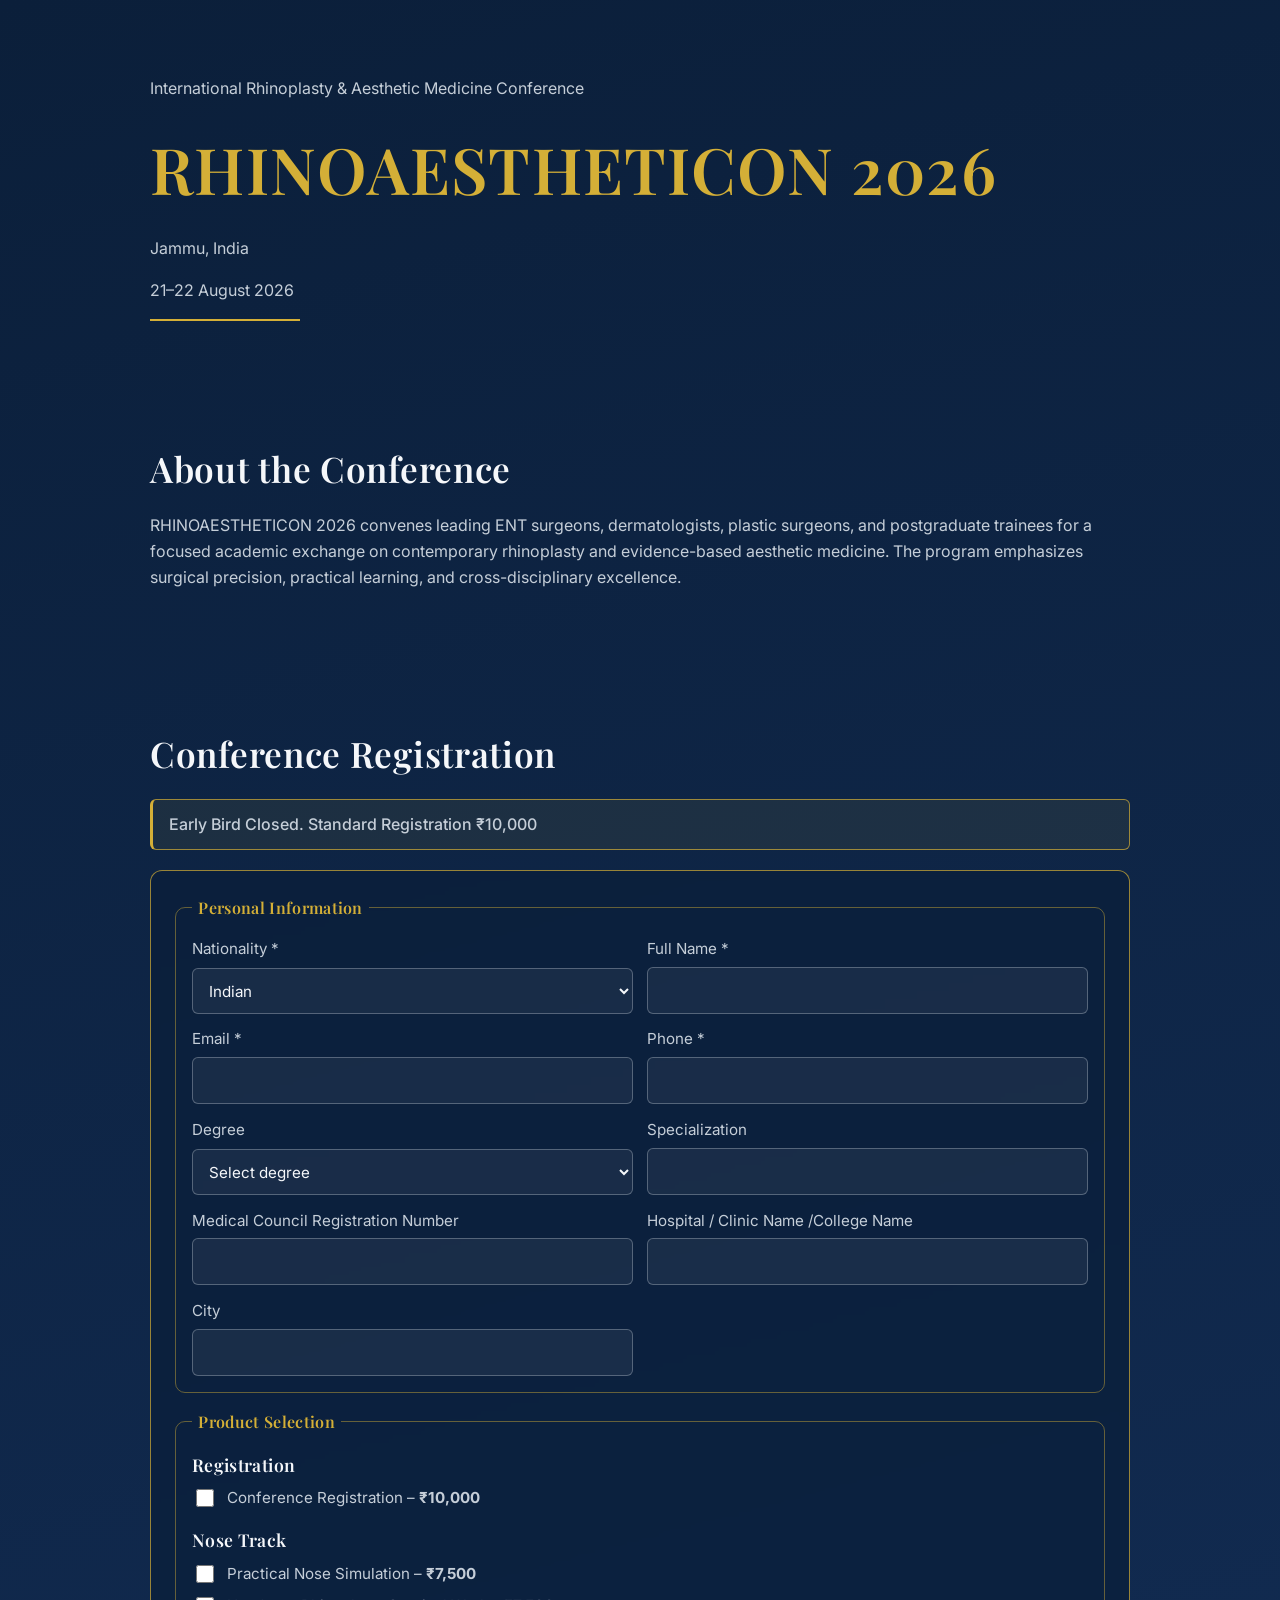
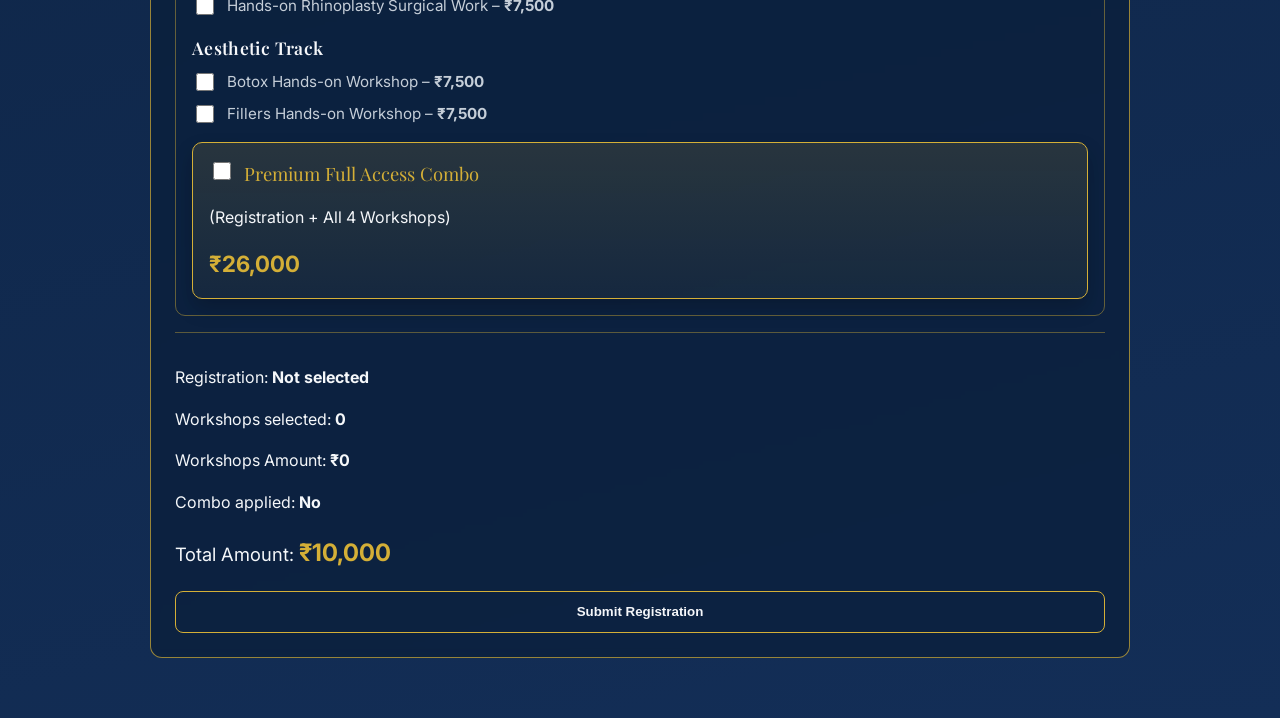
==== index.html @ 353c3eea "Add nationality-aware pricing and advanced registration logic" ====
<!DOCTYPE html>
<html lang="en">
  <head>
    <meta charset="UTF-8" />
    <meta name="viewport" content="width=device-width, initial-scale=1.0" />
    <title>RHINOAESTHETICON 2026 | Registration</title>
    <link rel="preconnect" href="https://fonts.googleapis.com" />
    <link rel="preconnect" href="https://fonts.gstatic.com" crossorigin />
    <link
      href="https://fonts.googleapis.com/css2?family=Inter:wght@400;500;600;700&family=Playfair+Display:wght@500;600;700&display=swap"
      rel="stylesheet"
    />
    <link rel="stylesheet" href="style.css" />
  </head>
  <body>
    <header class="hero section">
      <div class="container">
        <p class="hero__kicker">International Rhinoplasty &amp; Aesthetic Medicine Conference</p>
        <h1>RHINOAESTHETICON 2026</h1>
        <p class="hero__meta">Jammu, India</p>
        <p class="hero__meta">21–22 August 2026</p>
        <div class="gold-divider" aria-hidden="true"></div>
      </div>
    </header>

    <main>
      <section class="about section" aria-labelledby="about-title">
        <div class="container">
          <h2 id="about-title">About the Conference</h2>
          <p>
            RHINOAESTHETICON 2026 convenes leading ENT surgeons, dermatologists, plastic surgeons,
            and postgraduate trainees for a focused academic exchange on contemporary rhinoplasty and
            evidence-based aesthetic medicine. The program emphasizes surgical precision, practical
            learning, and cross-disciplinary excellence.
          </p>
        </div>
      </section>

      <section class="registration section" aria-labelledby="registration-title">
        <div class="container">
          <h2 id="registration-title">Conference Registration</h2>
          <p class="notice" id="earlyBirdNotice">Early Bird Registration ends on March 15.</p>

          <form class="registration-form" id="registrationForm" novalidate>
            <fieldset>
              <legend>Personal Information</legend>
              <div class="grid">
                <label>
                  Nationality *
                  <select id="nationality" name="nationality" required>
                    <option value="Indian">Indian</option>
                    <option value="International">International</option>
                  </select>
                </label>
                <label id="countryWrapper" class="hidden">
                  Country *
                  <input type="text" id="country" name="country" />
                </label>
                <label>
                  Full Name *
                  <input type="text" name="fullName" required />
                </label>
                <label>
                  Email *
                  <input type="email" name="email" required />
                </label>
                <label>
                  Phone *
                  <input type="tel" name="phone" required />
                </label>
                <label>
                  Degree
                  <select name="degree">
                    <option value="">Select degree</option>
                    <option>MBBS</option>
                    <option>MS</option>
                    <option>MD</option>
                    <option>DNB</option>
                  </select>
                </label>
                <label>
                  Specialization
                  <input type="text" name="specialization" />
                </label>
                <label>
                  Medical Council Registration Number
                  <input type="text" name="registrationNumber" />
                </label>
                <label>
                  Hospital / Clinic Name /College Name
                  <input type="text" name="institute" />
                </label>
                <label>
                  City
                  <input type="text" name="city" />
                </label>
              </div>
            </fieldset>

            <fieldset>
              <legend>Product Selection</legend>

              <div class="checkbox-group">
                <h3>Registration</h3>
                <label class="check-item">
                  <input id="registrationCheck" type="checkbox" name="registration" />
                  <span>Conference Registration – <strong id="registrationPriceLabel">₹7,500</strong></span>
                </label>
              </div>

              <div class="checkbox-group">
                <h3>Nose Track</h3>
                <label class="check-item">
                  <input class="workshop-item" type="checkbox" name="noseSimulation" data-base-price="7500" />
                  <span>Practical Nose Simulation – <strong class="workshop-price">₹7,500</strong></span>
                </label>
                <label class="check-item">
                  <input class="workshop-item" type="checkbox" name="rhinoplastyWork" data-base-price="7500" />
                  <span>Hands-on Rhinoplasty Surgical Work – <strong class="workshop-price">₹7,500</strong></span>
                </label>
              </div>

              <div class="checkbox-group">
                <h3>Aesthetic Track</h3>
                <label class="check-item">
                  <input class="workshop-item" type="checkbox" name="botox" data-base-price="7500" />
                  <span>Botox Hands-on Workshop – <strong class="workshop-price">₹7,500</strong></span>
                </label>
                <label class="check-item">
                  <input class="workshop-item" type="checkbox" name="fillers" data-base-price="7500" />
                  <span>Fillers Hands-on Workshop – <strong class="workshop-price">₹7,500</strong></span>
                </label>
              </div>

              <article class="combo-card" aria-label="Premium Full Access Combo">
                <label class="check-item combo-check">
                  <input id="comboCheck" type="checkbox" name="fullCombo" />
                  <span class="combo-card__title">Premium Full Access Combo</span>
                </label>
                <p>(Registration + All 4 Workshops)</p>
                <p class="combo-card__price" id="comboPriceLabel">₹26,000</p>
              </article>
            </fieldset>

            <section class="price-summary" aria-live="polite">
              <p>Registration: <strong id="breakdownRegistration">Not selected</strong></p>
              <p>Workshops selected: <strong id="selectedCount">0</strong></p>
              <p>Workshops Amount: <strong id="breakdownWorkshops">₹0</strong></p>
              <p>Combo applied: <strong id="breakdownCombo">No</strong></p>
              <p class="total">Total Amount: <span id="totalAmount">₹0</span></p>
            </section>

            <p id="formError" class="form-error hidden" role="alert"></p>
            <button type="submit" class="submit-btn">Submit Registration</button>
          </form>
        </div>
      </section>
    </main>

    <script src="script.js"></script>
  </body>
</html>
---- style.css ----
:root {
  --bg-dark: #0b1f3a;
  --bg-mid: #132e57;
  --accent: #d4af37;
  --text-main: #f5f7fa;
  --text-secondary: #c5ced8;
  --card-bg: rgba(11, 31, 58, 0.7);
  --border: rgba(212, 175, 55, 0.7);
}

* {
  box-sizing: border-box;
}

body {
  margin: 0;
  min-height: 100vh;
  font-family: "Inter", "Poppins", system-ui, sans-serif;
  color: var(--text-main);
  background: linear-gradient(165deg, var(--bg-dark), var(--bg-mid));
  line-height: 1.6;
}

.container {
  width: min(92%, 980px);
  margin: 0 auto;
}

.section {
  padding: 2.5rem 0;
}

h1,
h2,
h3,
legend {
  font-family: "Playfair Display", Georgia, serif;
  font-weight: 600;
  letter-spacing: 0.02em;
}

h1 {
  margin: 0.3rem 0;
  color: var(--accent);
  font-size: clamp(2rem, 7vw, 4rem);
}

h2 {
  margin-top: 0;
  margin-bottom: 0.8rem;
  font-size: clamp(1.5rem, 4vw, 2.2rem);
}

.hero__kicker,
.hero__meta,
.about p,
label,
.notice {
  color: var(--text-secondary);
}

.gold-divider {
  margin-top: 1rem;
  width: 150px;
  height: 2px;
  background: var(--accent);
}

.notice {
  border: 1px solid var(--border);
  border-left: 3px solid var(--accent);
  border-radius: 6px;
  padding: 0.75rem 1rem;
  margin-bottom: 1.25rem;
  background: rgba(212, 175, 55, 0.08);
  font-weight: 500;
}

.registration-form {
  border: 1px solid var(--border);
  border-radius: 12px;
  background: var(--card-bg);
  backdrop-filter: blur(4px);
  padding: 1rem;
}

fieldset {
  border: 1px solid rgba(212, 175, 55, 0.45);
  border-radius: 10px;
  padding: 1rem;
  margin: 0 0 1rem;
}

legend {
  color: var(--accent);
  padding: 0 0.4rem;
}

.grid {
  display: grid;
  grid-template-columns: 1fr;
  gap: 0.85rem;
}

label {
  display: grid;
  gap: 0.35rem;
  font-size: 0.95rem;
}

input,
select {
  width: 100%;
  background: rgba(245, 247, 250, 0.06);
  border: 1px solid rgba(197, 206, 216, 0.35);
  border-radius: 6px;
  padding: 0.65rem 0.75rem;
  color: var(--text-main);
  font: inherit;
}

input:focus,
select:focus {
  outline: 1px solid var(--accent);
  border-color: var(--accent);
}

option {
  color: #102546;
}

.checkbox-group {
  margin-bottom: 1rem;
}

.checkbox-group h3 {
  margin: 0 0 0.45rem;
  color: var(--text-main);
  font-size: 1.1rem;
}

.check-item {
  display: flex;
  gap: 0.65rem;
  align-items: flex-start;
  margin-bottom: 0.5rem;
}

.check-item input[type="checkbox"] {
  width: 18px;
  height: 18px;
  accent-color: var(--accent);
  margin-top: 0.2rem;
}

.combo-card {
  border: 1px solid var(--accent);
  border-radius: 10px;
  padding: 1rem;
  margin-top: 1rem;
  background: linear-gradient(180deg, rgba(212, 175, 55, 0.14), rgba(212, 175, 55, 0.05));
  box-shadow: 0 10px 20px rgba(0, 0, 0, 0.2);
  transition: transform 0.2s ease, box-shadow 0.2s ease;
}

.combo-card:hover {
  transform: translateY(-2px);
  box-shadow: 0 14px 24px rgba(0, 0, 0, 0.25);
}

.combo-check {
  margin-bottom: 0.2rem;
}

.combo-card__title {
  margin: 0;
  color: var(--accent);
  font-family: "Playfair Display", Georgia, serif;
  font-size: 1.15rem;
}

.combo-card__price {
  margin: 0.4rem 0 0;
  font-size: 1.4rem;
  font-weight: 700;
  color: var(--accent);
}

.price-summary {
  border-top: 1px solid rgba(212, 175, 55, 0.4);
  margin-top: 1rem;
  padding-top: 1rem;
}

.price-summary .total {
  font-size: 1.15rem;
}

#totalAmount {
  color: var(--accent);
  font-size: 1.5rem;
  font-weight: 700;
}

.form-error {
  margin: 0 0 0.8rem;
  color: #ffd0d0;
}

.submit-btn {
  width: 100%;
  border: 1px solid var(--accent);
  background: transparent;
  color: var(--text-main);
  border-radius: 8px;
  padding: 0.8rem;
  font-weight: 600;
  cursor: pointer;
  transition: background-color 0.2s ease;
}

.submit-btn:hover,
.submit-btn:focus {
  background: rgba(212, 175, 55, 0.18);
}

input:disabled {
  opacity: 0.55;
  cursor: not-allowed;
}

.hidden {
  display: none;
}

@media (min-width: 700px) {
  .section {
    padding: 3.75rem 0;
  }

  .registration-form {
    padding: 1.5rem;
  }

  .grid {
    grid-template-columns: repeat(2, minmax(0, 1fr));
  }
}
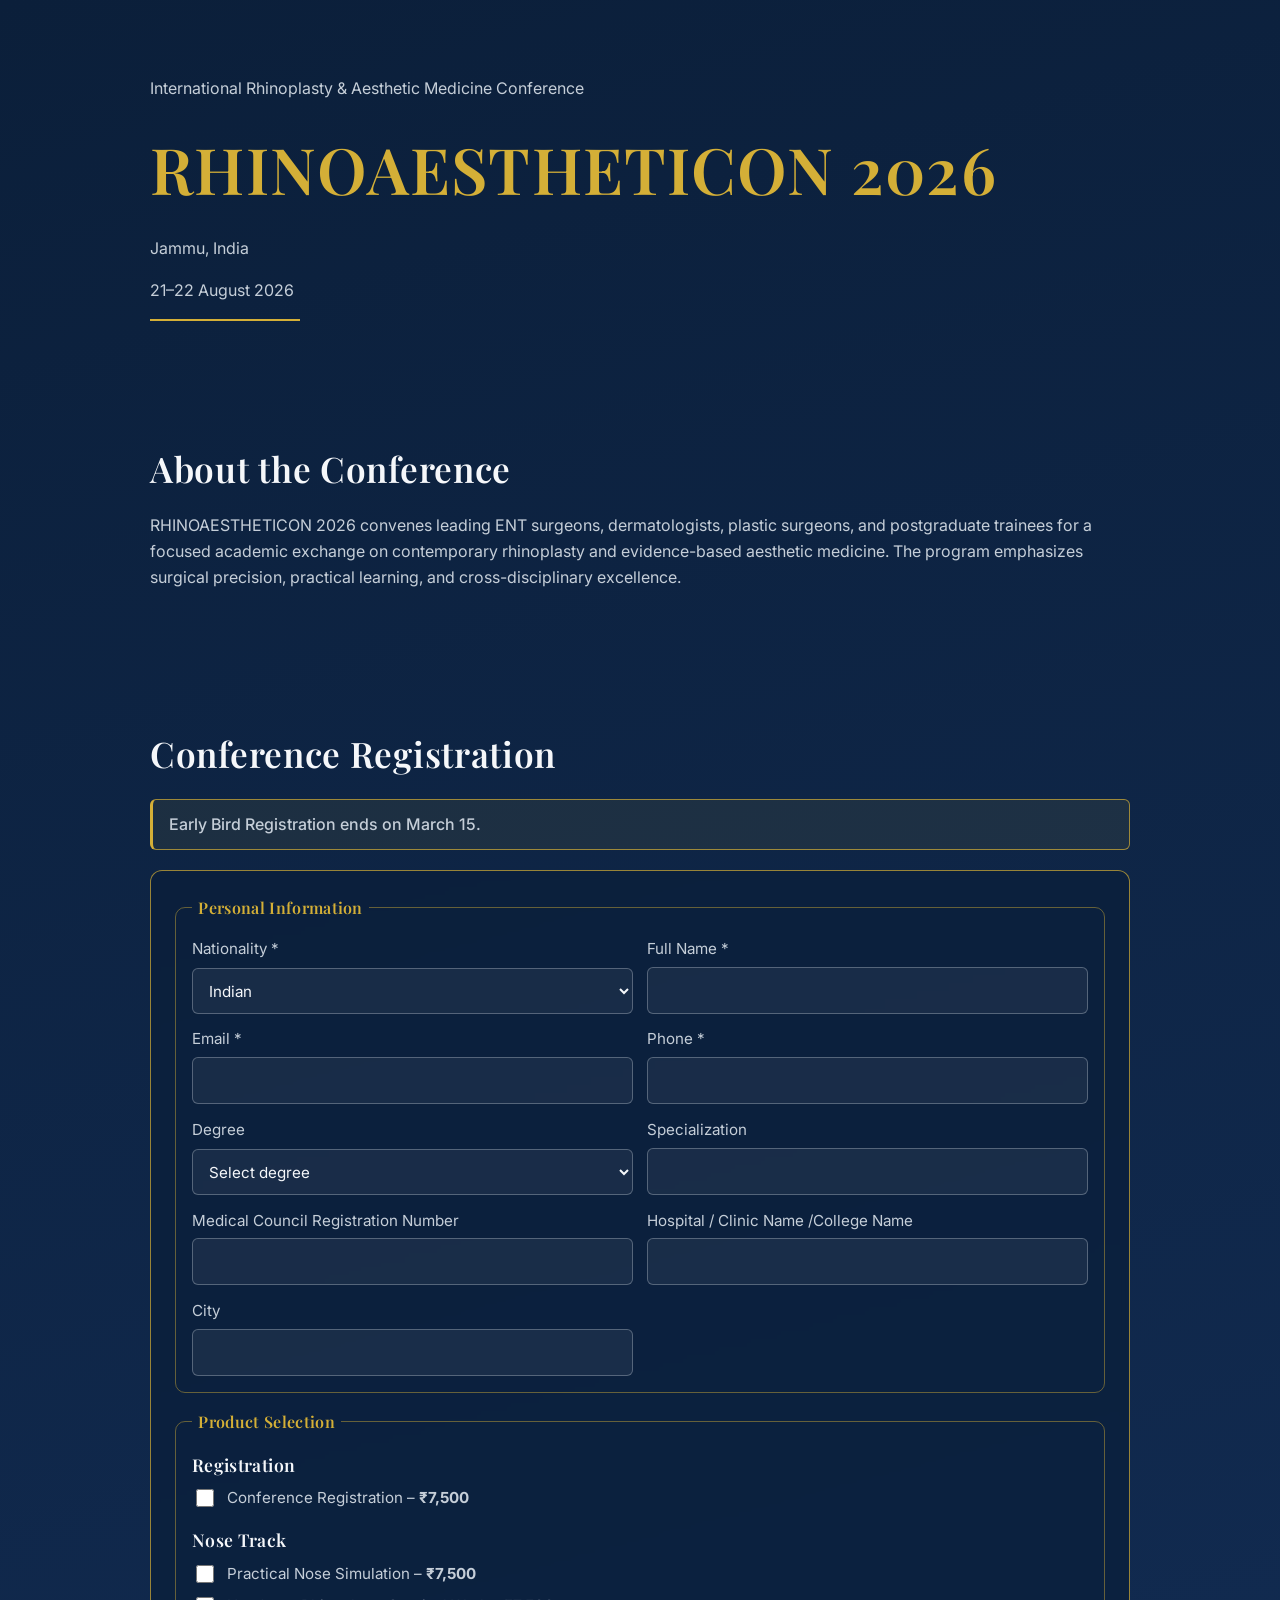
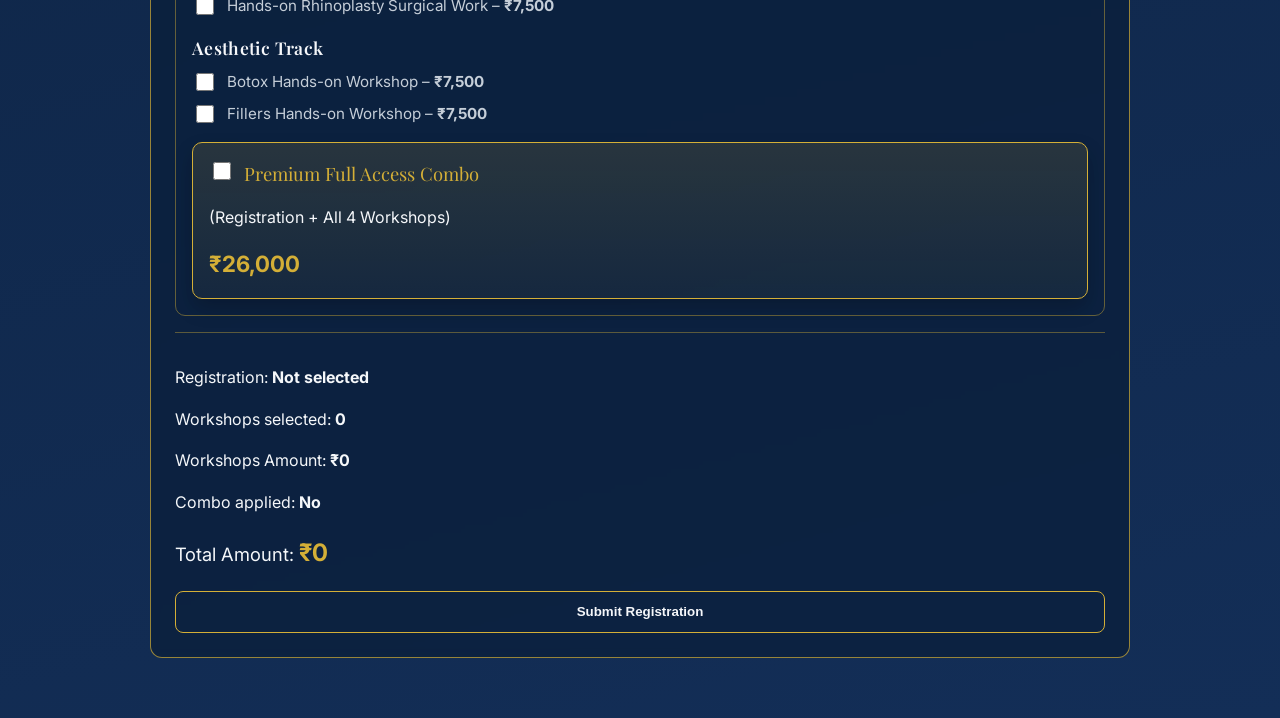
==== commit 66e58ed5: "Apply exact DOMContentLoaded submit fix for registration form" ====
--- a/index.html
+++ b/index.html
@@ -41,7 +41,7 @@
           <h2 id="registration-title">Conference Registration</h2>
           <p class="notice" id="earlyBirdNotice">Early Bird Registration ends on March 15.</p>
 
-          <form class="registration-form" id="registrationForm" novalidate>
+          <form id="registrationForm" action="javascript:void(0);">
             <fieldset>
               <legend>Personal Information</legend>
               <div class="grid">
--- a/style.css
+++ b/style.css
@@ -76,7 +76,7 @@
   font-weight: 500;
 }
 
-.registration-form {
+#registrationForm {
   border: 1px solid var(--border);
   border-radius: 12px;
   background: var(--card-bg);
@@ -238,7 +238,7 @@
     padding: 3.75rem 0;
   }
 
-  .registration-form {
+  #registrationForm {
     padding: 1.5rem;
   }
 
@@ -246,3 +246,17 @@
     grid-template-columns: repeat(2, minmax(0, 1fr));
   }
 }
+
+.success-wrap {
+  max-width: 700px;
+  text-align: center;
+}
+
+.success-card h2 {
+  margin-top: 0;
+}
+
+#statusMessage {
+  color: var(--text-main);
+  font-weight: 500;
+}
